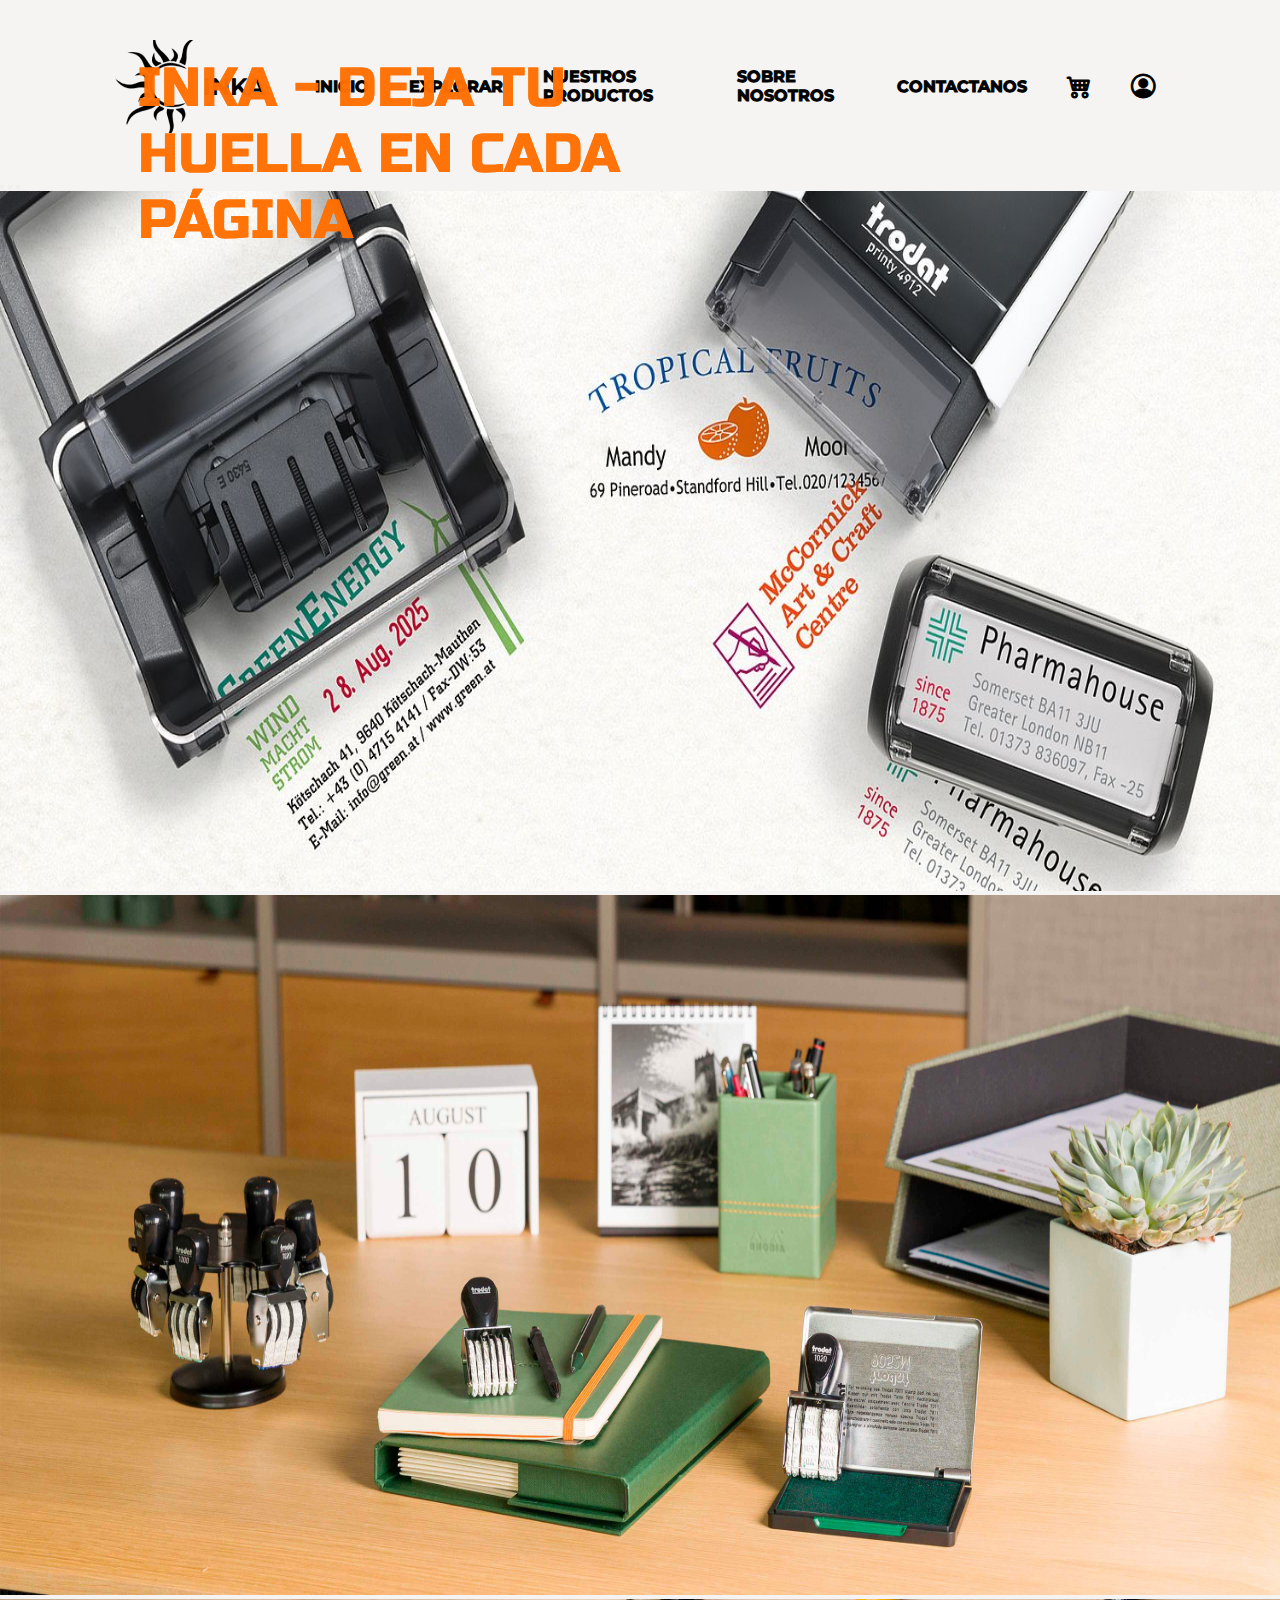
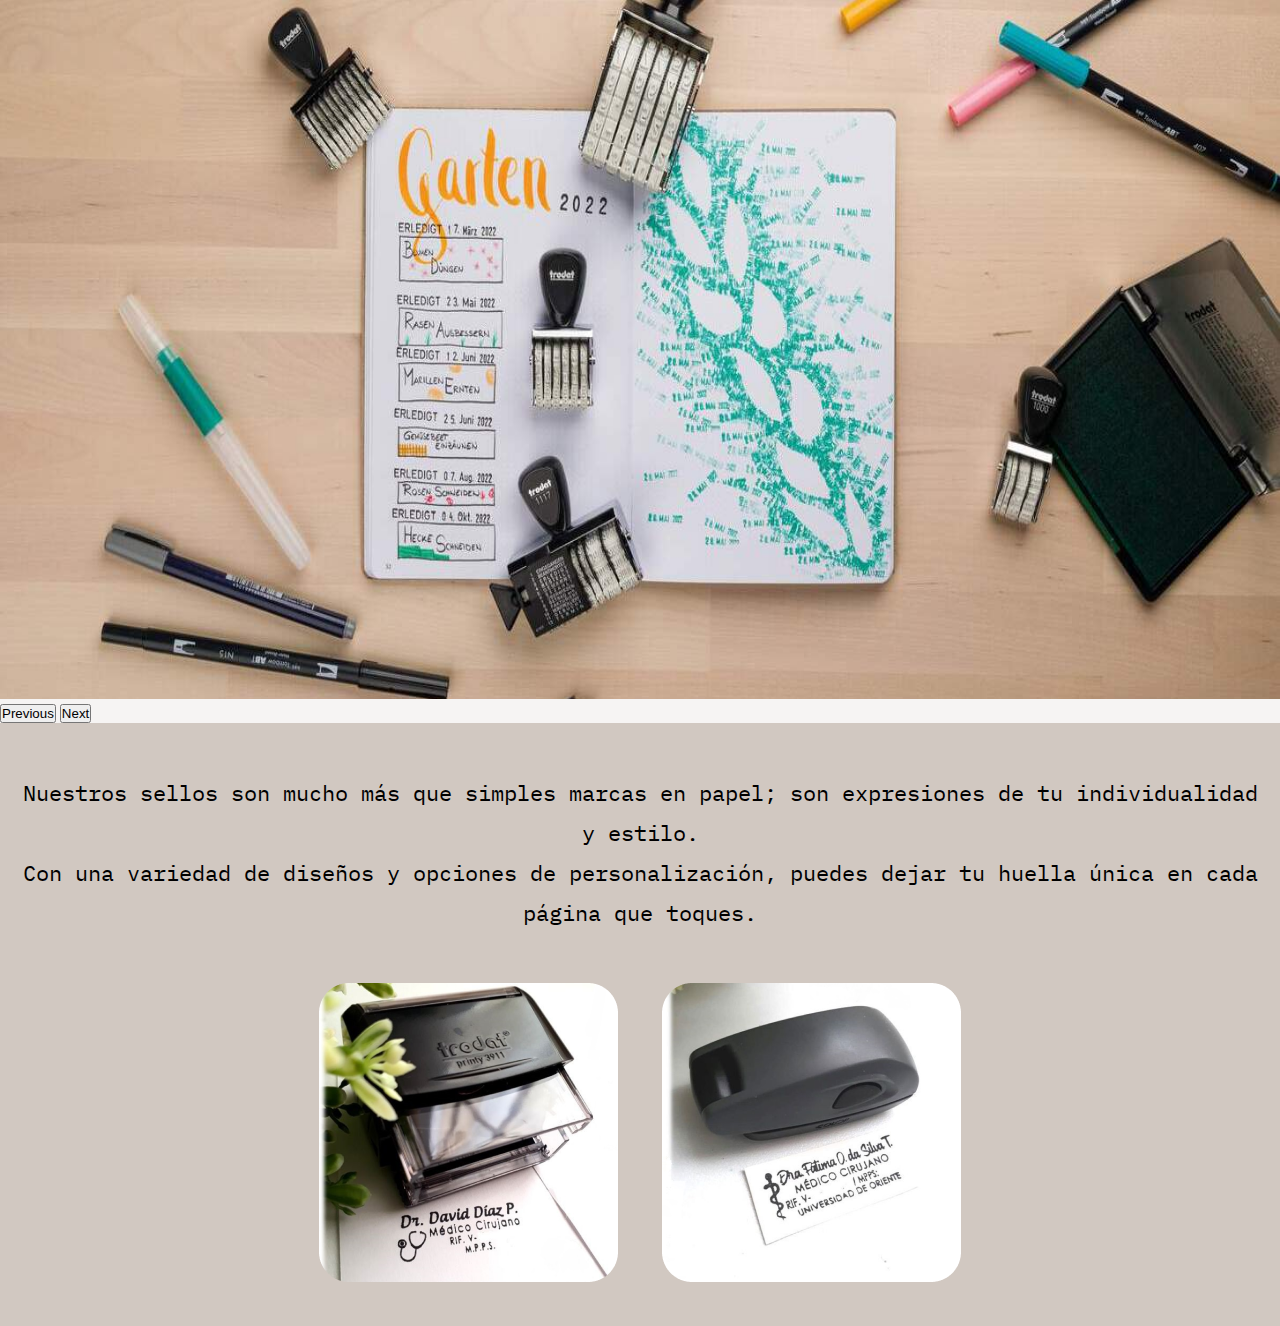
==== index.html @ 0081dfcc "Actualizando con boostrap" ====
<!DOCTYPE html>
<html lang="en">

<head>
    <meta charset="UTF-8">
    <meta name="viewport" content="width=device-width, initial-scale=1.0">
    <link rel="preconnect" href="https://fonts.googleapis.com">
    <link rel="preconnect" href="https://fonts.gstatic.com" crossorigin>
    <link href="https://fonts.googleapis.com/css2?family=Montserrat&family=Open+Sans:wght@300&display=swap" rel="stylesheet">
    <link rel="preconnect" href="https://fonts.googleapis.com">
    <link rel="preconnect" href="https://fonts.googleapis.com">
    <link rel="preconnect" href="https://fonts.googleapis.com">
    <link rel="preconnect" href="https://fonts.gstatic.com" crossorigin>
    <link href="https://fonts.googleapis.com/css2?family=Anton&family=IBM+Plex+Mono:wght@100;400&family=Montserrat&family=Open+Sans:wght@300&display=swap" rel="stylesheet">
    <link rel="preconnect" href="https://fonts.googleapis.com">
    <link rel="preconnect" href="https://fonts.googleapis.com">
    <link rel="preconnect" href="https://fonts.gstatic.com" crossorigin>
    <link href="https://fonts.googleapis.com/css2?family=Anton&family=Chakra+Petch:wght@300&family=IBM+Plex+Mono:wght@100;400&family=Montserrat&family=Open+Sans:wght@300&family=Permanent+Marker&family=Russo+One&display=swap" rel="stylesheet">
    
    <link href="https://cdn.jsdelivr.net/npm/bootstrap@5.3.2/dist/css/bootstrap.min.css" rel="stylesheet"
    integrity="sha384-T3c6CoIi6uLrA9TneNEoa7RxnatzjcDSCmG1MXxSR1GAsXEV/Dwwykc2MPK8M2HN" crossorigin="anonymous">
    <link rel="stylesheet" href="https://cdn.jsdelivr.net/npm/bootstrap-icons@1.9.1/font/bootstrap-icons.css">
    <link rel="stylesheet" href="estilos.css">
    <title>INKA</title>
</head>

<body>
    <header>
        <div class="logo">
            <img src="img/Logo.png" alt="sellos" class="logo-img">
            <h2 class="nombreEmpresa">INKA</h2>
        </div>
        <nav>
            <a href="index.html" class="nav-link">INICIO</a>
            <a href="explorar/explorar.html" class="nav-link">EXPLORAR</a>
            <a href="" class="nav-link">NUESTROS PRODUCTOS</a>
            <a href="" class="nav-link">SOBRE NOSOTROS</a>
            <a href="contactanos/contactanos.html" class="nav-link">CONTACTANOS</a>
            <a href="" class="nav-link"><i id="carrito" class="bi bi-cart4"></i></a>
            <a href="" class="nav-link"><i id="login" class="bi bi-person-circle"></i></a>
        </nav>
    </header>
    <div id="carouselExampleDark" class="carousel carousel-dark slide">
        <div class="carousel-indicators">
          <button type="button" data-bs-target="#carouselExampleDark" data-bs-slide-to="0" class="active" aria-current="true" aria-label="Slide 1"></button>
          <button type="button" data-bs-target="#carouselExampleDark" data-bs-slide-to="1" aria-label="Slide 2"></button>
          <button type="button" data-bs-target="#carouselExampleDark" data-bs-slide-to="2" aria-label="Slide 3"></button>
        </div>
        <div class="carousel-inner">
          <div class="carousel-item active" data-bs-interval="10000">
            <img src="img/Inicio1.jpg" class="d-block w-100" alt="sellos">
          </div>
          <div class="carousel-item" data-bs-interval="2000">
            <img src="img/Inicio2.jpg" class="d-block w-100" alt="sellos">
          </div>
          <div class="carousel-item">
            <img src="img/Inicio3.jpg" class="d-block w-100" alt="sellos">
          </div>
        </div>
        <button class="carousel-control-prev" type="button" data-bs-target="#carouselExampleDark" data-bs-slide="prev">
          <span class="carousel-control-prev-icon" aria-hidden="true"></span>
          <span class="visually-hidden">Previous</span>
        </button>
        <button class="carousel-control-next" type="button" data-bs-target="#carouselExampleDark" data-bs-slide="next">
          <span class="carousel-control-next-icon" aria-hidden="true"></span>
          <span class="visually-hidden">Next</span>
        </button>
      </div>   
    <div class="conteiner-nosotros"> 
        <div class="conteiner-nosotros--text">
            <p>
                Nuestros sellos son mucho más que simples marcas en papel; 
                son expresiones de tu individualidad y estilo. <br>
                Con una variedad de diseños y opciones de personalización, 
                puedes dejar tu huella única en cada página que toques.
            </p>
        </div>
        <div class="conteiner-nosotros--img">
            <img src="img/InicioN1.png" alt="sellos">
            <img src="img/InicioN2.png" alt="sellos">
        </div>
    </div>
    <script src="https://cdn.jsdelivr.net/npm/bootstrap@5.3.2/dist/js/bootstrap.bundle.min.js"
    integrity="sha384-C6RzsynM9kWDrMNeT87bh95OGNyZPhcTNXj1NW7RuBCsyN/o0jlpcV8Qyq46cDfL"
    crossorigin="anonymous"></script>
</body>

</html>
---- estilos.css ----
*{
    margin: 0;
    padding: 0;
}

body{
    font-family: 'Montserrat';
    background-color: #F6F4F3;
}
.nav-link {
    text-decoration: none; /* Quita el subrayado de los enlaces */
    color: #000000; /* Cambia el color del texto de los enlaces */
    font-weight: bold; /* Texto en negrita */
    transition: color; /* Transición suave del color al pasar el mouse */
    padding: 5px 10px; /* Agrega espaciado interno a los enlaces */
    border-radius: 5px; /* Agrega esquinas redondeadas a los enlaces */
    display: flex;
    align-items: center;
  }

header{
    display: flex;
    min-height: 60px;
    justify-content: space-between;
    background-color: #F6F4F3;
    align-items: center;
    padding: 15px;
    width: auto;
    height: 142px;
}

.logo{
    display: flex;
    align-items: center;
    
}
.nombreEmpresa{
    position: relative;
    left: -40px;
    display: block;
    font-size: 1.5em;
    margin-block-start: 0.83em;
    margin-block-end: 0.83em;
    margin-inline-start: 0px;
    margin-inline-end: 0px;
    font-weight: bold;
}

.logo-img{
    width: 128px;
    height: 93px;
    margin-left: 100px;
}
nav{
    display: flex;
    gap: 20px;
    margin-right: 100px;
}
nav a{
    
    -webkit-text-stroke: 1px  #000;
    padding: 15px;
}

nav a:hover{

    color: #FF7000;
    -webkit-text-stroke: 1px  #FF7000;
}

#carrito{
    font-size: 1.5em;
}

#login{
    font-size: 1.5em;
}

/* Estilos para el slider */
.carousel-item img {
    width: 100%; /* Establece un ancho del 100% para las imágenes */
    height: 700px; /* Mantiene la relación de aspecto original */
}

/* Cambiar el color de los indicadores a negro */
  
/* Estilos para la sección "conteiner-nosotros" */
.conteiner-nosotros {
    background-color: #D1C8C1;
    padding: 20px; /* Espaciado interno */
    text-align: center; /* Centrar el contenido horizontalmente */
}

/* Estilos para el texto dentro de "conteiner-nosotros" */
.conteiner-nosotros--text {
    font-family: 'IBM Plex Mono';
    font-size: 22px; /* Tamaño de fuente */
    margin: 30px 0; /* Espaciado en la parte superior e inferior */
    line-height: 40px;
}

/* Estilos para las imágenes dentro de "conteiner-nosotros" */
.conteiner-nosotros--img img {
    max-width: 100%; /* Ajustar el tamaño de las imágenes al ancho del contenedor */
    margin: 20px; /* Espaciado entre las imágenes */
}

/* Estilos generales para el texto superpuesto en el carrusel */
#carouselExampleDark .carousel-item:nth-child(1)::after,
#carouselExampleDark .carousel-item:nth-child(2)::after,
#carouselExampleDark .carousel-item:nth-child(3)::after {
    content: "INKA - DEJA TU HUELLA EN CADA PÁGINA";
    font-family: 'Russo One';
    position: absolute;
    width: 500px;
    top: 5%;
    left: 10%;
    padding: 10px;
    font-size: 55px;
    z-index: 2;
}

#carouselExampleDark .carousel-item:nth-child(1)::after {
    color: #ff6f00ad /* Cambia el color a rojo (código de color en hexadecimal) */
}

#carouselExampleDark .carousel-item:nth-child(2)::after {
    color: #ff6f00ad;
}

#carouselExampleDark .carousel-item:nth-child(3)::after {
    color: #ff6f00ad; /* Cambia el color a azul (código de color en hexadecimal) */
}
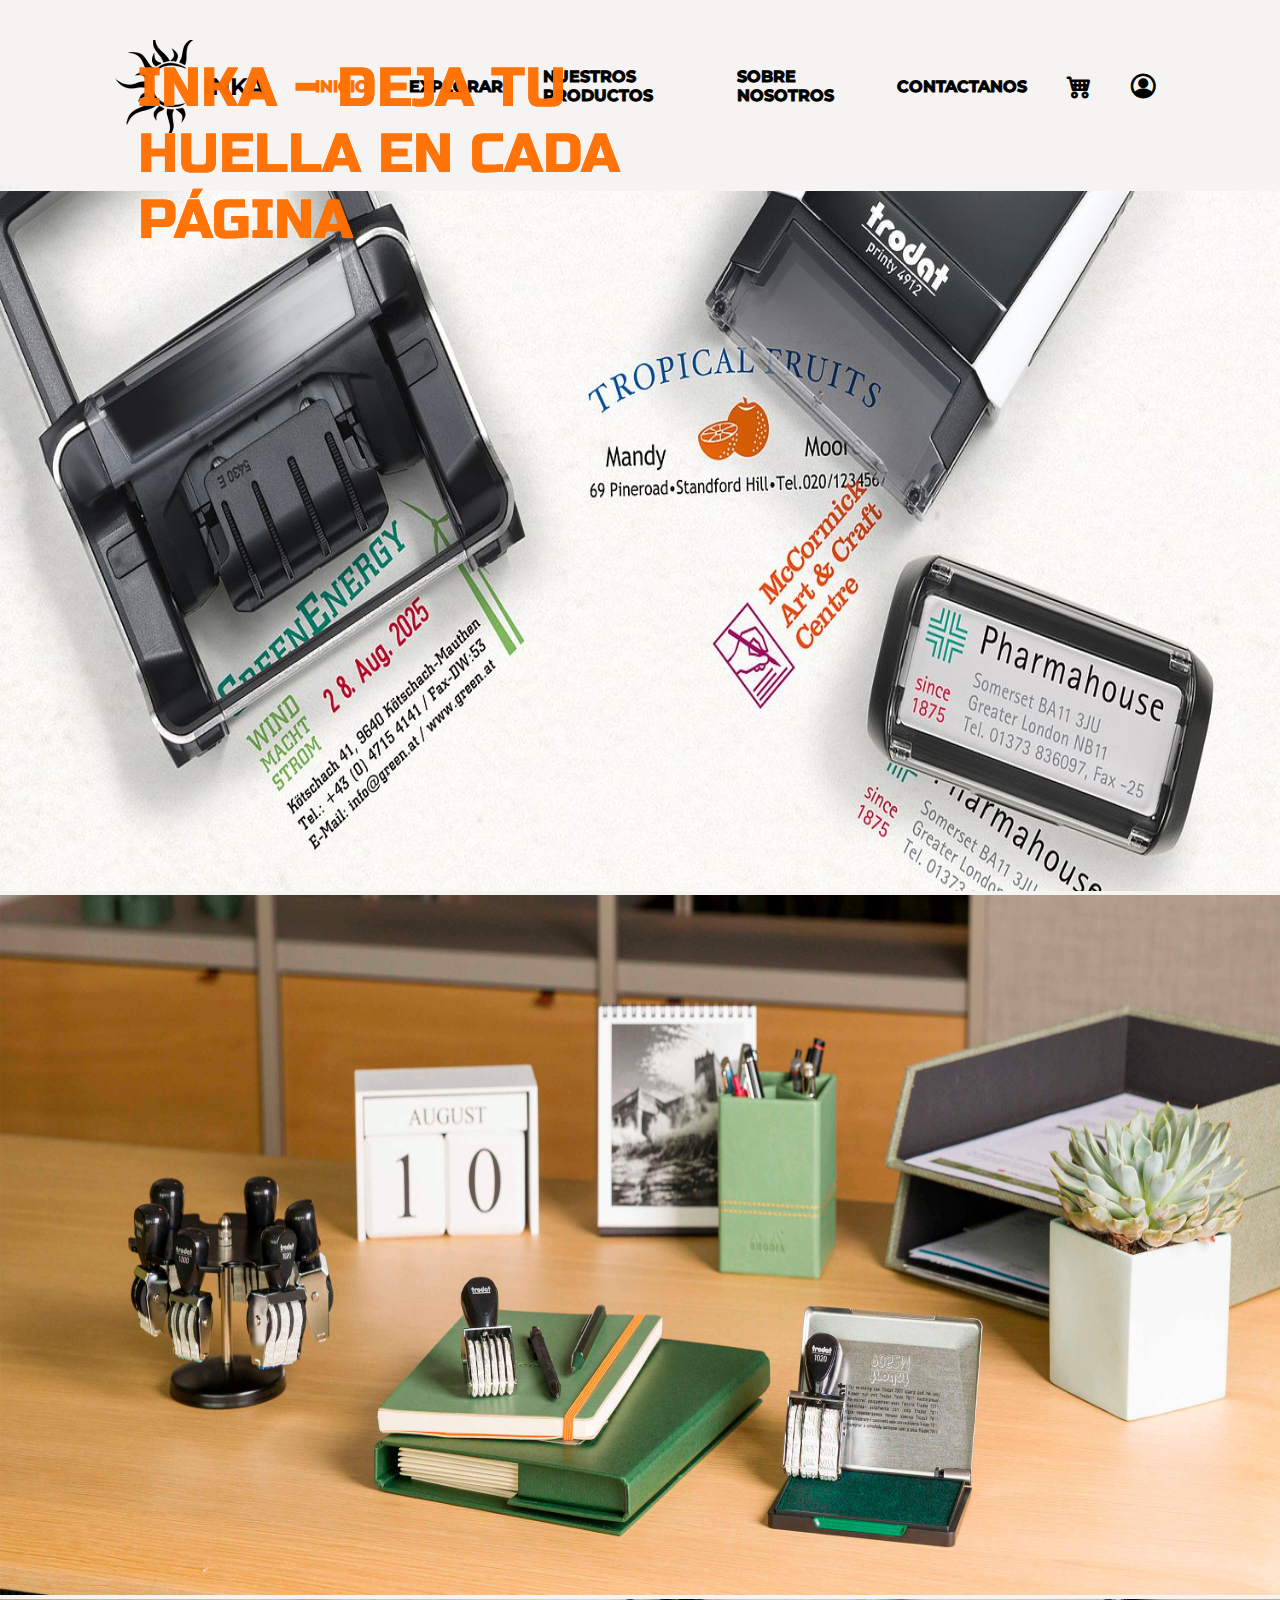
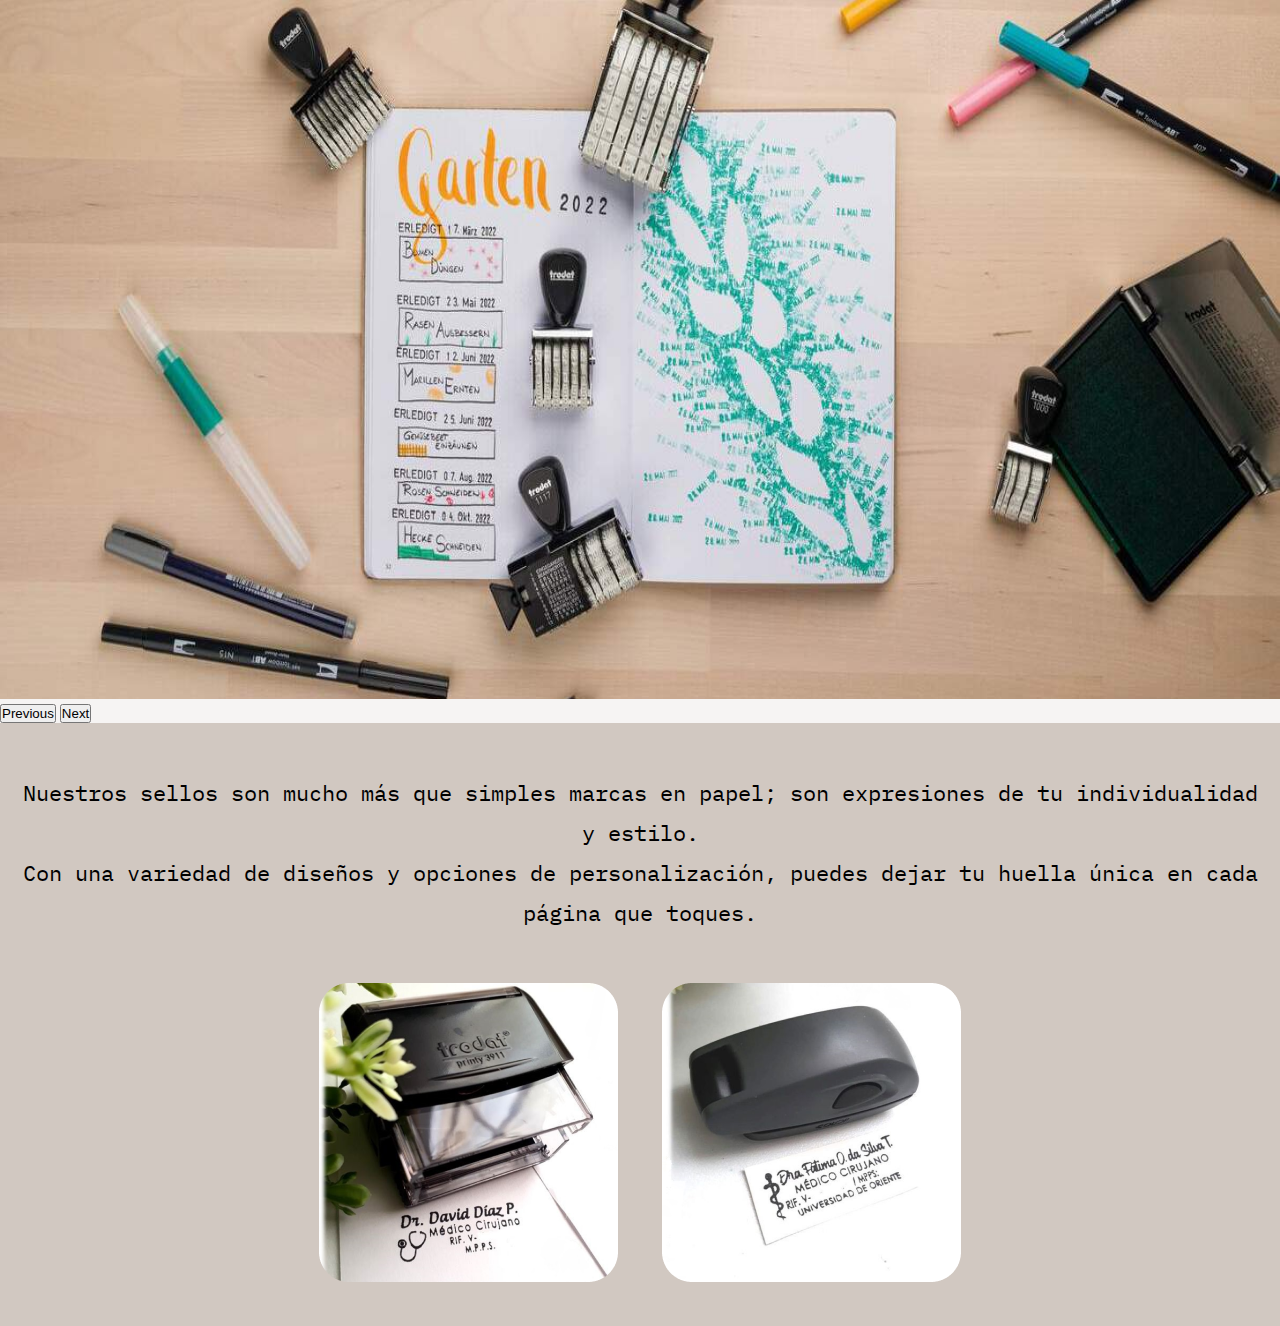
==== commit a46fcca3: "Agregando correcciones falta carrito" ====
--- a/index.html
+++ b/index.html
@@ -22,6 +22,12 @@
     <link rel="stylesheet" href="https://cdn.jsdelivr.net/npm/bootstrap-icons@1.9.1/font/bootstrap-icons.css">
     <link rel="stylesheet" href="estilos.css">
     <title>INKA</title>
+    <style>
+      .nav-link.inicio{
+          color: #FF7000;
+          -webkit-text-stroke: 1px  #FF7000;
+      }
+    </style>
 </head>
 
 <body>
@@ -30,17 +36,17 @@
             <img src="img/Logo.png" alt="sellos" class="logo-img">
             <h2 class="nombreEmpresa">INKA</h2>
         </div>
-        <nav>
-            <a href="index.html" class="nav-link">INICIO</a>
-            <a href="explorar/explorar.html" class="nav-link">EXPLORAR</a>
-            <a href="" class="nav-link">NUESTROS PRODUCTOS</a>
-            <a href="" class="nav-link">SOBRE NOSOTROS</a>
-            <a href="contactanos/contactanos.html" class="nav-link">CONTACTANOS</a>
-            <a href="" class="nav-link"><i id="carrito" class="bi bi-cart4"></i></a>
-            <a href="" class="nav-link"><i id="login" class="bi bi-person-circle"></i></a>
+        <nav>       
+            <a href="index.html" class="nav-link inicio">INICIO</a>
+            <a href="explorar/explorar.html" class="nav-link explorar">EXPLORAR</a>
+            <a href="sellos/sellos.html" class="nav-link productos">NUESTROS PRODUCTOS</a>
+            <a href="nuestrahistoria/nuestrahistoria.html" class="nav-link nosotros">SOBRE NOSOTROS</a>
+            <a href="contactanos/contactanos.html" class="nav-link contactanos">CONTACTANOS</a>
+            <a href="onlineShop/onlineShop.html" class="nav-link carrito"><i id="carrito" class="bi bi-cart4"></i></a>
+            <a href="Login/Login.html" class="nav-link login"><i id="login" class="bi bi-person-circle"></i></a>
         </nav>
     </header>
-    <div id="carouselExampleDark" class="carousel carousel-dark slide">
+    <div id="carouselExampleDark" class="carousel carousel-dark slide aparecer">
         <div class="carousel-indicators">
           <button type="button" data-bs-target="#carouselExampleDark" data-bs-slide-to="0" class="active" aria-current="true" aria-label="Slide 1"></button>
           <button type="button" data-bs-target="#carouselExampleDark" data-bs-slide-to="1" aria-label="Slide 2"></button>
@@ -66,7 +72,7 @@
           <span class="visually-hidden">Next</span>
         </button>
       </div>   
-    <div class="conteiner-nosotros"> 
+    <div class="conteiner-nosotros aparecer"> 
         <div class="conteiner-nosotros--text">
             <p>
                 Nuestros sellos son mucho más que simples marcas en papel; 
@@ -84,5 +90,4 @@
     integrity="sha384-C6RzsynM9kWDrMNeT87bh95OGNyZPhcTNXj1NW7RuBCsyN/o0jlpcV8Qyq46cDfL"
     crossorigin="anonymous"></script>
 </body>
-
 </html>--- a/estilos.css
+++ b/estilos.css
@@ -57,13 +57,11 @@
     margin-right: 100px;
 }
 nav a{
-    
     -webkit-text-stroke: 1px  #000;
     padding: 15px;
 }
 
-nav a:hover{
-
+.nav-link:hover{
     color: #FF7000;
     -webkit-text-stroke: 1px  #FF7000;
 }
@@ -132,3 +130,16 @@
     color: #ff6f00ad; /* Cambia el color a azul (código de color en hexadecimal) */
 }
 
+
+@keyframes mostrar {
+    from {
+        opacity: 0;
+    }
+    to {
+        opacity: 1;
+    }
+}
+
+.aparecer {
+    animation: mostrar 1s ease;
+}
